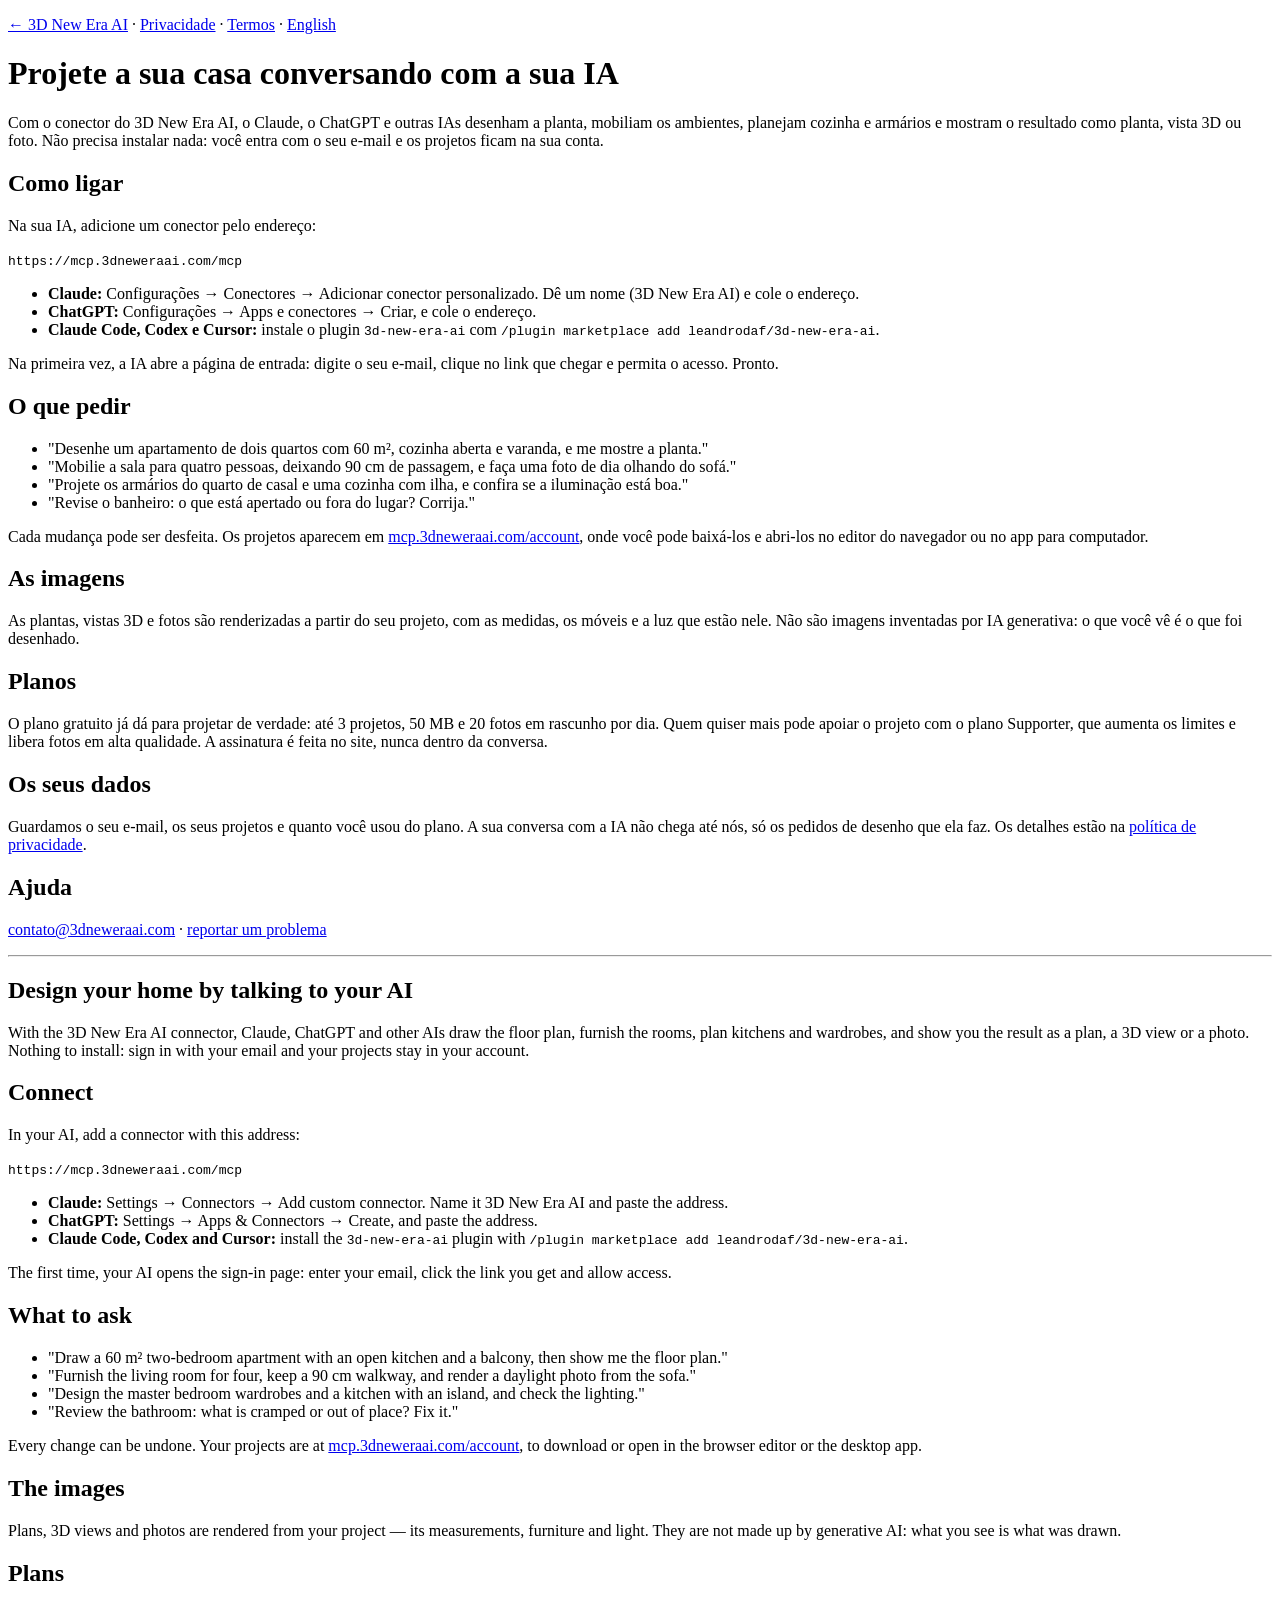
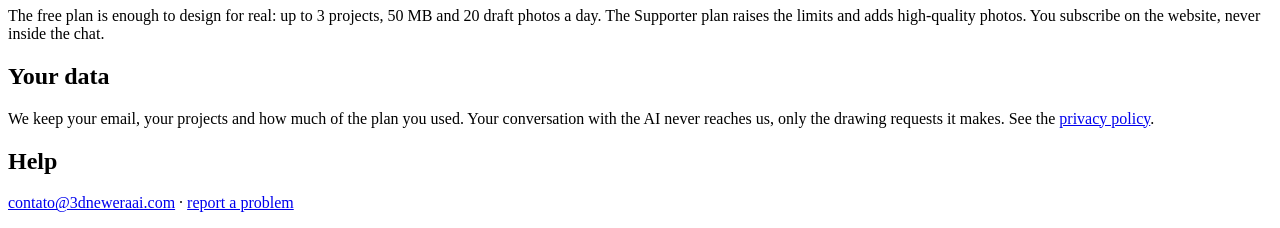
==== site/connector/index.html @ 109815f6 "fix(site): a shared link to the editor shows a card (#160) * fix(site): a shared link to the editor " ====
<!doctype html>
<html lang="pt-BR">
<head>
<meta charset="utf-8">
<meta name="viewport" content="width=device-width, initial-scale=1">
<title>Conector — 3D New Era AI</title>
<meta name="description" content="Use o 3D New Era AI no Claude, no ChatGPT e em outras IAs, sem instalar nada: a sua IA desenha a planta, mobilia os ambientes e mostra o resultado.">
<link rel="canonical" href="https://3dneweraai.com/connector/">
<meta property="og:type" content="website">
<meta property="og:site_name" content="3D New Era AI">
<meta property="og:title" content="Conector — 3D New Era AI">
<meta property="og:description" content="Use o 3D New Era AI no Claude, no ChatGPT e em outras IAs, sem instalar nada: a sua IA desenha a planta, mobilia os ambientes e mostra o resultado.">
<meta property="og:url" content="https://3dneweraai.com/connector/">
<meta property="og:image" content="https://3dneweraai.com/og.jpg">
<meta property="og:image:width" content="1200">
<meta property="og:image:height" content="630">
<meta property="og:image:type" content="image/jpeg">
<meta property="og:image:alt" content="A floor plan and a rendered 3D view side by side in the 3D New Era AI editor">
<meta property="og:locale" content="pt_BR">
<meta name="twitter:card" content="summary_large_image">
<meta name="twitter:title" content="Conector — 3D New Era AI">
<meta name="twitter:description" content="Use o 3D New Era AI no Claude, no ChatGPT e em outras IAs, sem instalar nada: a sua IA desenha a planta, mobilia os ambientes e mostra o resultado.">
<meta name="twitter:image" content="https://3dneweraai.com/og.jpg">
<meta name="twitter:image:alt" content="A floor plan and a rendered 3D view side by side in the 3D New Era AI editor">
<link rel="icon" href="/favicon.svg" type="image/svg+xml">
<link rel="stylesheet" href="/legal.css">
</head>
<body>
<main class="legal">
  <p class="legal__back"><a href="/">← 3D New Era AI</a> · <a href="/privacy/">Privacidade</a> · <a href="/terms/">Termos</a> · <a href="#en">English</a></p>
  <h1>Projete a sua casa conversando com a sua IA</h1>
  <p>Com o conector do 3D New Era AI, o Claude, o ChatGPT e outras IAs desenham a planta,
  mobiliam os ambientes, planejam cozinha e armários e mostram o resultado como planta,
  vista 3D ou foto. Não precisa instalar nada: você entra com o seu e-mail e os projetos
  ficam na sua conta.</p>

  <h2>Como ligar</h2>
  <p>Na sua IA, adicione um conector pelo endereço:</p>
  <p><code>https://mcp.3dneweraai.com/mcp</code></p>
  <ul>
    <li><strong>Claude:</strong> Configurações → Conectores → Adicionar conector personalizado.
    Dê um nome (3D New Era AI) e cole o endereço.</li>
    <li><strong>ChatGPT:</strong> Configurações → Apps e conectores → Criar, e cole o endereço.</li>
    <li><strong>Claude Code, Codex e Cursor:</strong> instale o plugin
    <code>3d-new-era-ai</code> com <code>/plugin marketplace add leandrodaf/3d-new-era-ai</code>.</li>
  </ul>
  <p>Na primeira vez, a IA abre a página de entrada: digite o seu e-mail, clique no link
  que chegar e permita o acesso. Pronto.</p>

  <h2>O que pedir</h2>
  <ul>
    <li>"Desenhe um apartamento de dois quartos com 60 m², cozinha aberta e varanda, e me mostre a planta."</li>
    <li>"Mobilie a sala para quatro pessoas, deixando 90 cm de passagem, e faça uma foto de dia olhando do sofá."</li>
    <li>"Projete os armários do quarto de casal e uma cozinha com ilha, e confira se a iluminação está boa."</li>
    <li>"Revise o banheiro: o que está apertado ou fora do lugar? Corrija."</li>
  </ul>
  <p>Cada mudança pode ser desfeita. Os projetos aparecem em
  <a href="https://mcp.3dneweraai.com/account">mcp.3dneweraai.com/account</a>, onde você
  pode baixá-los e abri-los no editor do navegador ou no app para computador.</p>

  <h2>As imagens</h2>
  <p>As plantas, vistas 3D e fotos são renderizadas a partir do seu projeto, com as medidas,
  os móveis e a luz que estão nele. Não são imagens inventadas por IA generativa: o que você
  vê é o que foi desenhado.</p>

  <h2>Planos</h2>
  <p>O plano gratuito já dá para projetar de verdade: até 3 projetos, 50 MB e 20 fotos em
  rascunho por dia. Quem quiser mais pode apoiar o projeto com o plano Supporter, que
  aumenta os limites e libera fotos em alta qualidade. A assinatura é feita no site, nunca
  dentro da conversa.</p>

  <h2>Os seus dados</h2>
  <p>Guardamos o seu e-mail, os seus projetos e quanto você usou do plano. A sua conversa
  com a IA não chega até nós, só os pedidos de desenho que ela faz. Os detalhes estão na
  <a href="/privacy/">política de privacidade</a>.</p>

  <h2>Ajuda</h2>
  <p><a href="mailto:contato@3dneweraai.com">contato@3dneweraai.com</a> ·
  <a href="https://github.com/leandrodaf/3d-new-era-ai/issues">reportar um problema</a></p>

  <hr>

  <section id="en" lang="en">
  <h1>Design your home by talking to your AI</h1>
  <p>With the 3D New Era AI connector, Claude, ChatGPT and other AIs draw the floor plan,
  furnish the rooms, plan kitchens and wardrobes, and show you the result as a plan, a 3D
  view or a photo. Nothing to install: sign in with your email and your projects stay in
  your account.</p>
  <h2>Connect</h2>
  <p>In your AI, add a connector with this address:</p>
  <p><code>https://mcp.3dneweraai.com/mcp</code></p>
  <ul>
    <li><strong>Claude:</strong> Settings → Connectors → Add custom connector. Name it
    3D New Era AI and paste the address.</li>
    <li><strong>ChatGPT:</strong> Settings → Apps &amp; Connectors → Create, and paste the address.</li>
    <li><strong>Claude Code, Codex and Cursor:</strong> install the <code>3d-new-era-ai</code>
    plugin with <code>/plugin marketplace add leandrodaf/3d-new-era-ai</code>.</li>
  </ul>
  <p>The first time, your AI opens the sign-in page: enter your email, click the link you
  get and allow access.</p>
  <h2>What to ask</h2>
  <ul>
    <li>"Draw a 60 m² two-bedroom apartment with an open kitchen and a balcony, then show me the floor plan."</li>
    <li>"Furnish the living room for four, keep a 90 cm walkway, and render a daylight photo from the sofa."</li>
    <li>"Design the master bedroom wardrobes and a kitchen with an island, and check the lighting."</li>
    <li>"Review the bathroom: what is cramped or out of place? Fix it."</li>
  </ul>
  <p>Every change can be undone. Your projects are at
  <a href="https://mcp.3dneweraai.com/account">mcp.3dneweraai.com/account</a>, to download
  or open in the browser editor or the desktop app.</p>
  <h2>The images</h2>
  <p>Plans, 3D views and photos are rendered from your project — its measurements,
  furniture and light. They are not made up by generative AI: what you see is what was drawn.</p>
  <h2>Plans</h2>
  <p>The free plan is enough to design for real: up to 3 projects, 50 MB and 20 draft photos
  a day. The Supporter plan raises the limits and adds high-quality photos. You subscribe on
  the website, never inside the chat.</p>
  <h2>Your data</h2>
  <p>We keep your email, your projects and how much of the plan you used. Your conversation
  with the AI never reaches us, only the drawing requests it makes. See the
  <a href="/privacy/#en">privacy policy</a>.</p>
  <h2>Help</h2>
  <p><a href="mailto:contato@3dneweraai.com">contato@3dneweraai.com</a> ·
  <a href="https://github.com/leandrodaf/3d-new-era-ai/issues">report a problem</a></p>
  </section>
</main>
</body>
</html>
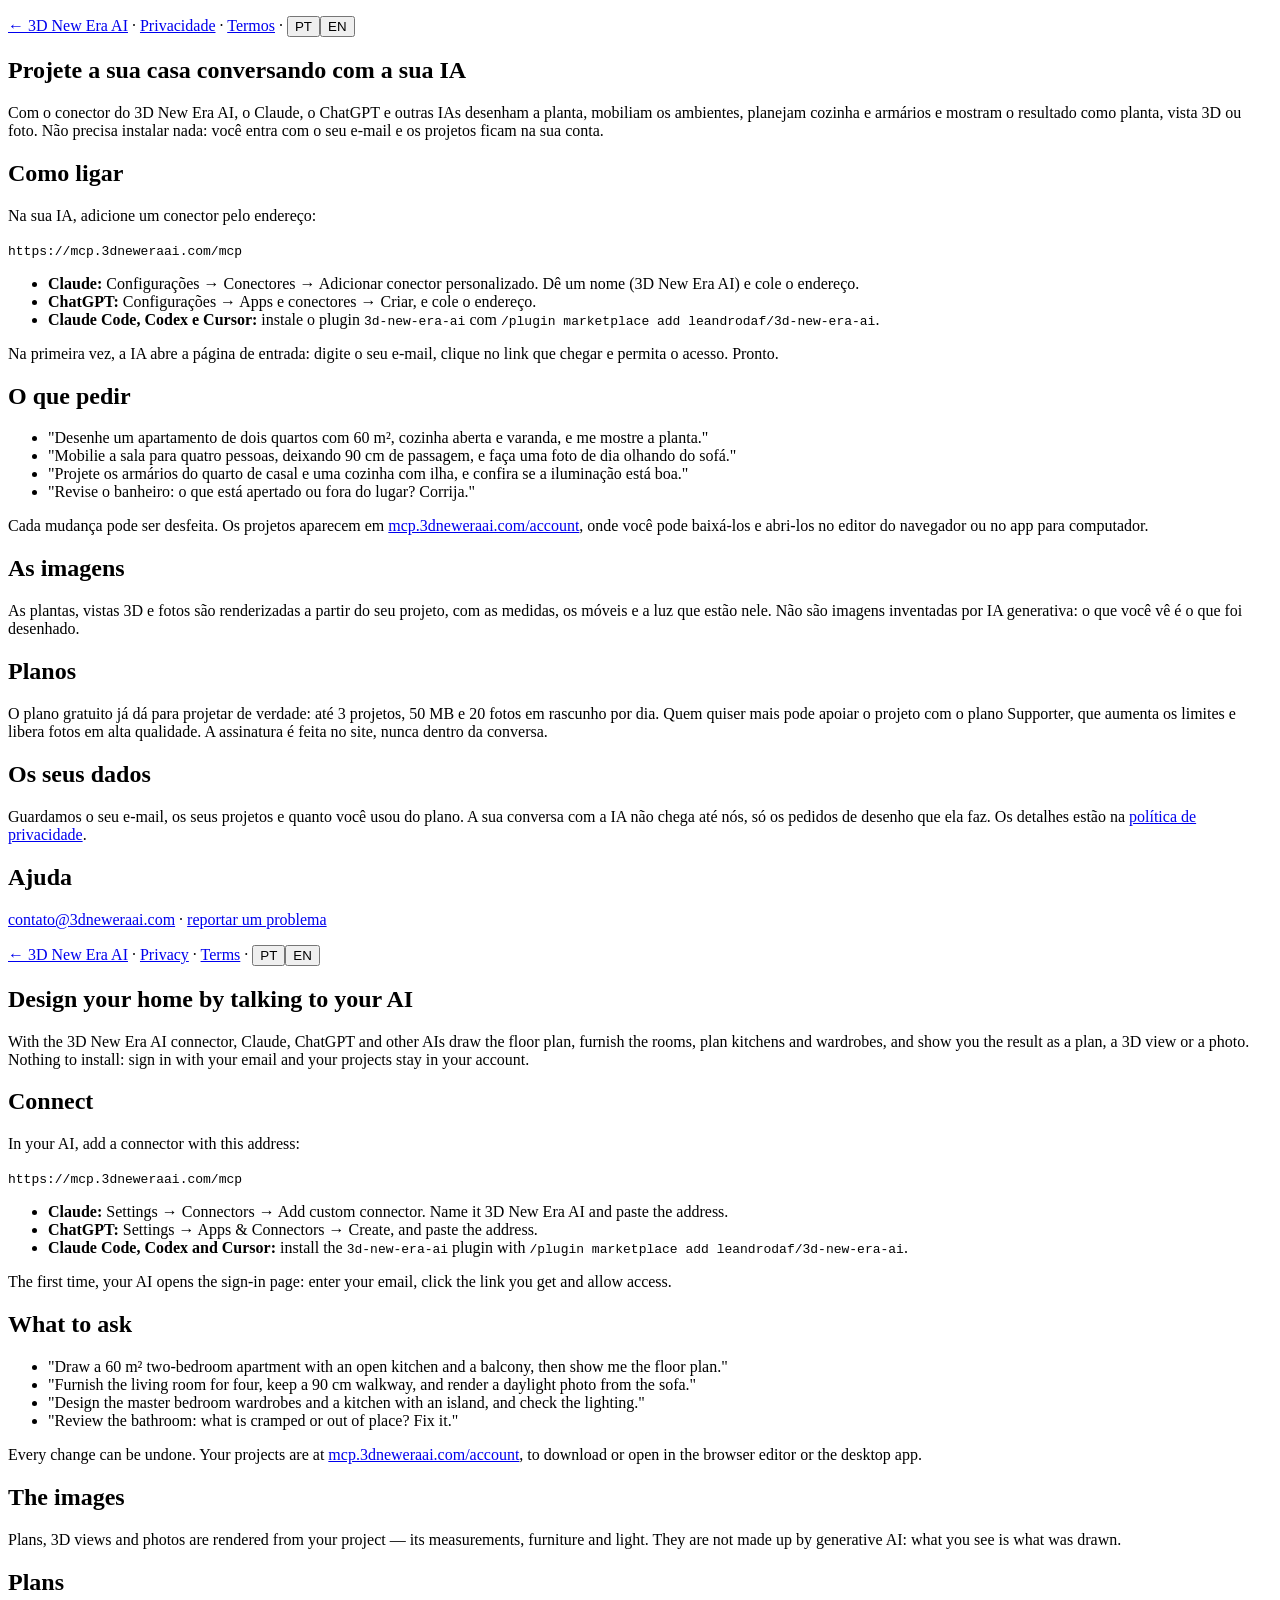
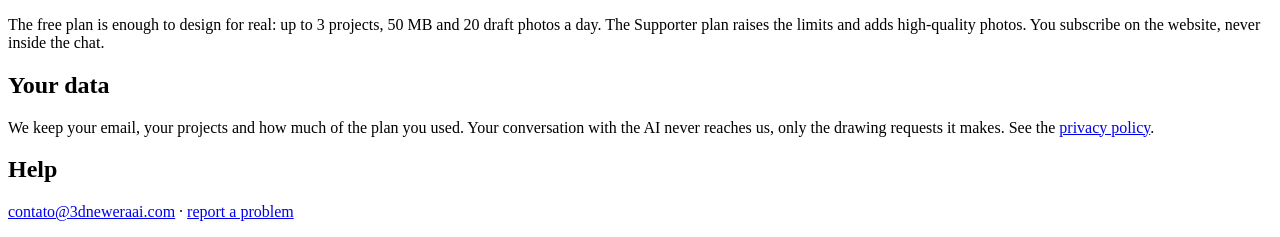
==== commit 68312233: "fix(site): the connector page opens in the visitor's language (#163) * fix(site): the connector page" ====
--- a/site/connector/index.html
+++ b/site/connector/index.html
@@ -27,7 +27,8 @@
 </head>
 <body>
 <main class="legal">
-  <p class="legal__back"><a href="/">← 3D New Era AI</a> · <a href="/privacy/">Privacidade</a> · <a href="/terms/">Termos</a> · <a href="#en">English</a></p>
+  <section id="pt" lang="pt-BR" data-title="Conector — 3D New Era AI" data-description="Use o 3D New Era AI no Claude, no ChatGPT e em outras IAs, sem instalar nada: a sua IA desenha a planta, mobilia os ambientes e mostra o resultado.">
+  <p class="legal__back"><a href="/">← 3D New Era AI</a> · <a href="/privacy/">Privacidade</a> · <a href="/terms/">Termos</a> · <span class="legal__lang" role="group" aria-label="Idioma / Language"><button type="button" data-lang="pt" aria-pressed="true" lang="pt-BR">PT</button><button type="button" data-lang="en" aria-pressed="false" lang="en">EN</button></span></p>
   <h1>Projete a sua casa conversando com a sua IA</h1>
   <p>Com o conector do 3D New Era AI, o Claude, o ChatGPT e outras IAs desenham a planta,
   mobiliam os ambientes, planejam cozinha e armários e mostram o resultado como planta,
@@ -77,10 +78,10 @@
   <h2>Ajuda</h2>
   <p><a href="mailto:contato@3dneweraai.com">contato@3dneweraai.com</a> ·
   <a href="https://github.com/leandrodaf/3d-new-era-ai/issues">reportar um problema</a></p>
+  </section>
 
-  <hr>
-
-  <section id="en" lang="en">
+  <section id="en" lang="en" data-title="Connector — 3D New Era AI" data-description="Use 3D New Era AI in Claude, ChatGPT and other AIs with nothing to install: your AI draws the floor plan, furnishes the rooms and shows you the result.">
+  <p class="legal__back"><a href="/">← 3D New Era AI</a> · <a href="/privacy/">Privacy</a> · <a href="/terms/">Terms</a> · <span class="legal__lang" role="group" aria-label="Idioma / Language"><button type="button" data-lang="pt" aria-pressed="true" lang="pt-BR">PT</button><button type="button" data-lang="en" aria-pressed="false" lang="en">EN</button></span></p>
   <h1>Design your home by talking to your AI</h1>
   <p>With the 3D New Era AI connector, Claude, ChatGPT and other AIs draw the floor plan,
   furnish the rooms, plan kitchens and wardrobes, and show you the result as a plan, a 3D
@@ -124,5 +125,6 @@
   <a href="https://github.com/leandrodaf/3d-new-era-ai/issues">report a problem</a></p>
   </section>
 </main>
+<script src="/legal.js" defer></script>
 </body>
 </html>
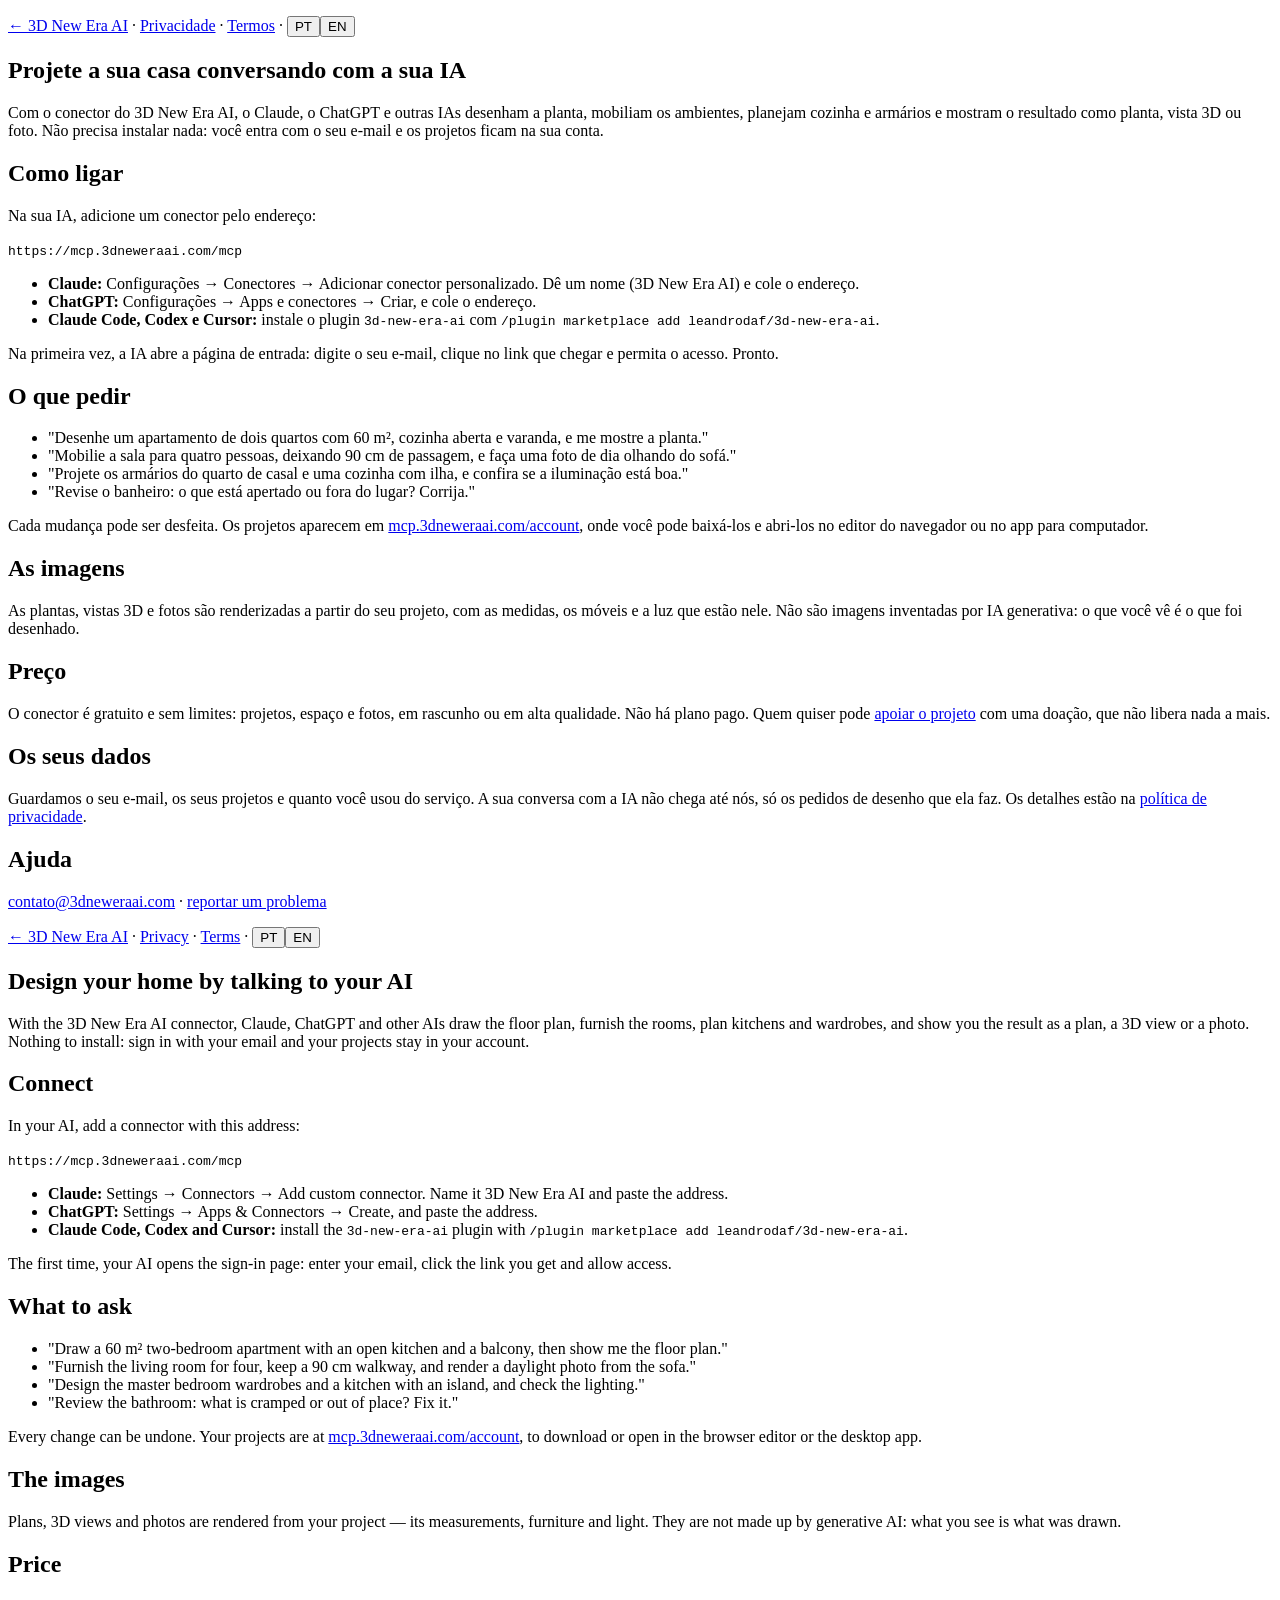
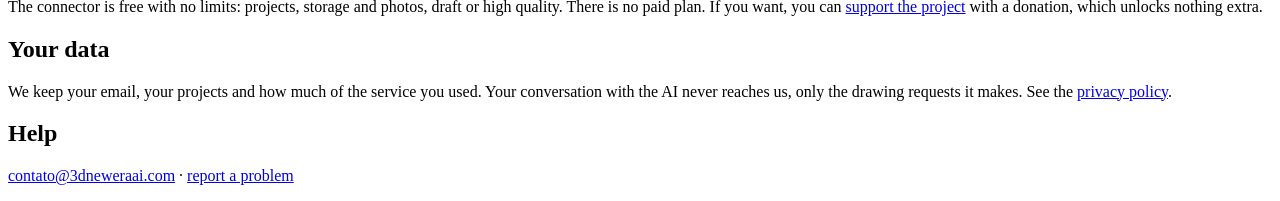
==== commit 6bdc0fc9: "feat(cloud): everything is free with no limits, support is a donation (#171) * feat(cloud): everythi" ====
--- a/site/connector/index.html
+++ b/site/connector/index.html
@@ -64,14 +64,13 @@
   os móveis e a luz que estão nele. Não são imagens inventadas por IA generativa: o que você
   vê é o que foi desenhado.</p>
 
-  <h2>Planos</h2>
-  <p>O plano gratuito já dá para projetar de verdade: até 3 projetos, 50 MB e 20 fotos em
-  rascunho por dia. Quem quiser mais pode apoiar o projeto com o plano Supporter, que
-  aumenta os limites e libera fotos em alta qualidade. A assinatura é feita no site, nunca
-  dentro da conversa.</p>
+  <h2>Preço</h2>
+  <p>O conector é gratuito e sem limites: projetos, espaço e fotos, em rascunho ou em alta
+  qualidade. Não há plano pago. Quem quiser pode <a href="/pricing/">apoiar o projeto</a>
+  com uma doação, que não libera nada a mais.</p>
 
   <h2>Os seus dados</h2>
-  <p>Guardamos o seu e-mail, os seus projetos e quanto você usou do plano. A sua conversa
+  <p>Guardamos o seu e-mail, os seus projetos e quanto você usou do serviço. A sua conversa
   com a IA não chega até nós, só os pedidos de desenho que ela faz. Os detalhes estão na
   <a href="/privacy/">política de privacidade</a>.</p>
 
@@ -112,12 +111,12 @@
   <h2>The images</h2>
   <p>Plans, 3D views and photos are rendered from your project — its measurements,
   furniture and light. They are not made up by generative AI: what you see is what was drawn.</p>
-  <h2>Plans</h2>
-  <p>The free plan is enough to design for real: up to 3 projects, 50 MB and 20 draft photos
-  a day. The Supporter plan raises the limits and adds high-quality photos. You subscribe on
-  the website, never inside the chat.</p>
+  <h2>Price</h2>
+  <p>The connector is free with no limits: projects, storage and photos, draft or high
+  quality. There is no paid plan. If you want, you can <a href="/pricing/#en">support the
+  project</a> with a donation, which unlocks nothing extra.</p>
   <h2>Your data</h2>
-  <p>We keep your email, your projects and how much of the plan you used. Your conversation
+  <p>We keep your email, your projects and how much of the service you used. Your conversation
   with the AI never reaches us, only the drawing requests it makes. See the
   <a href="/privacy/#en">privacy policy</a>.</p>
   <h2>Help</h2>
